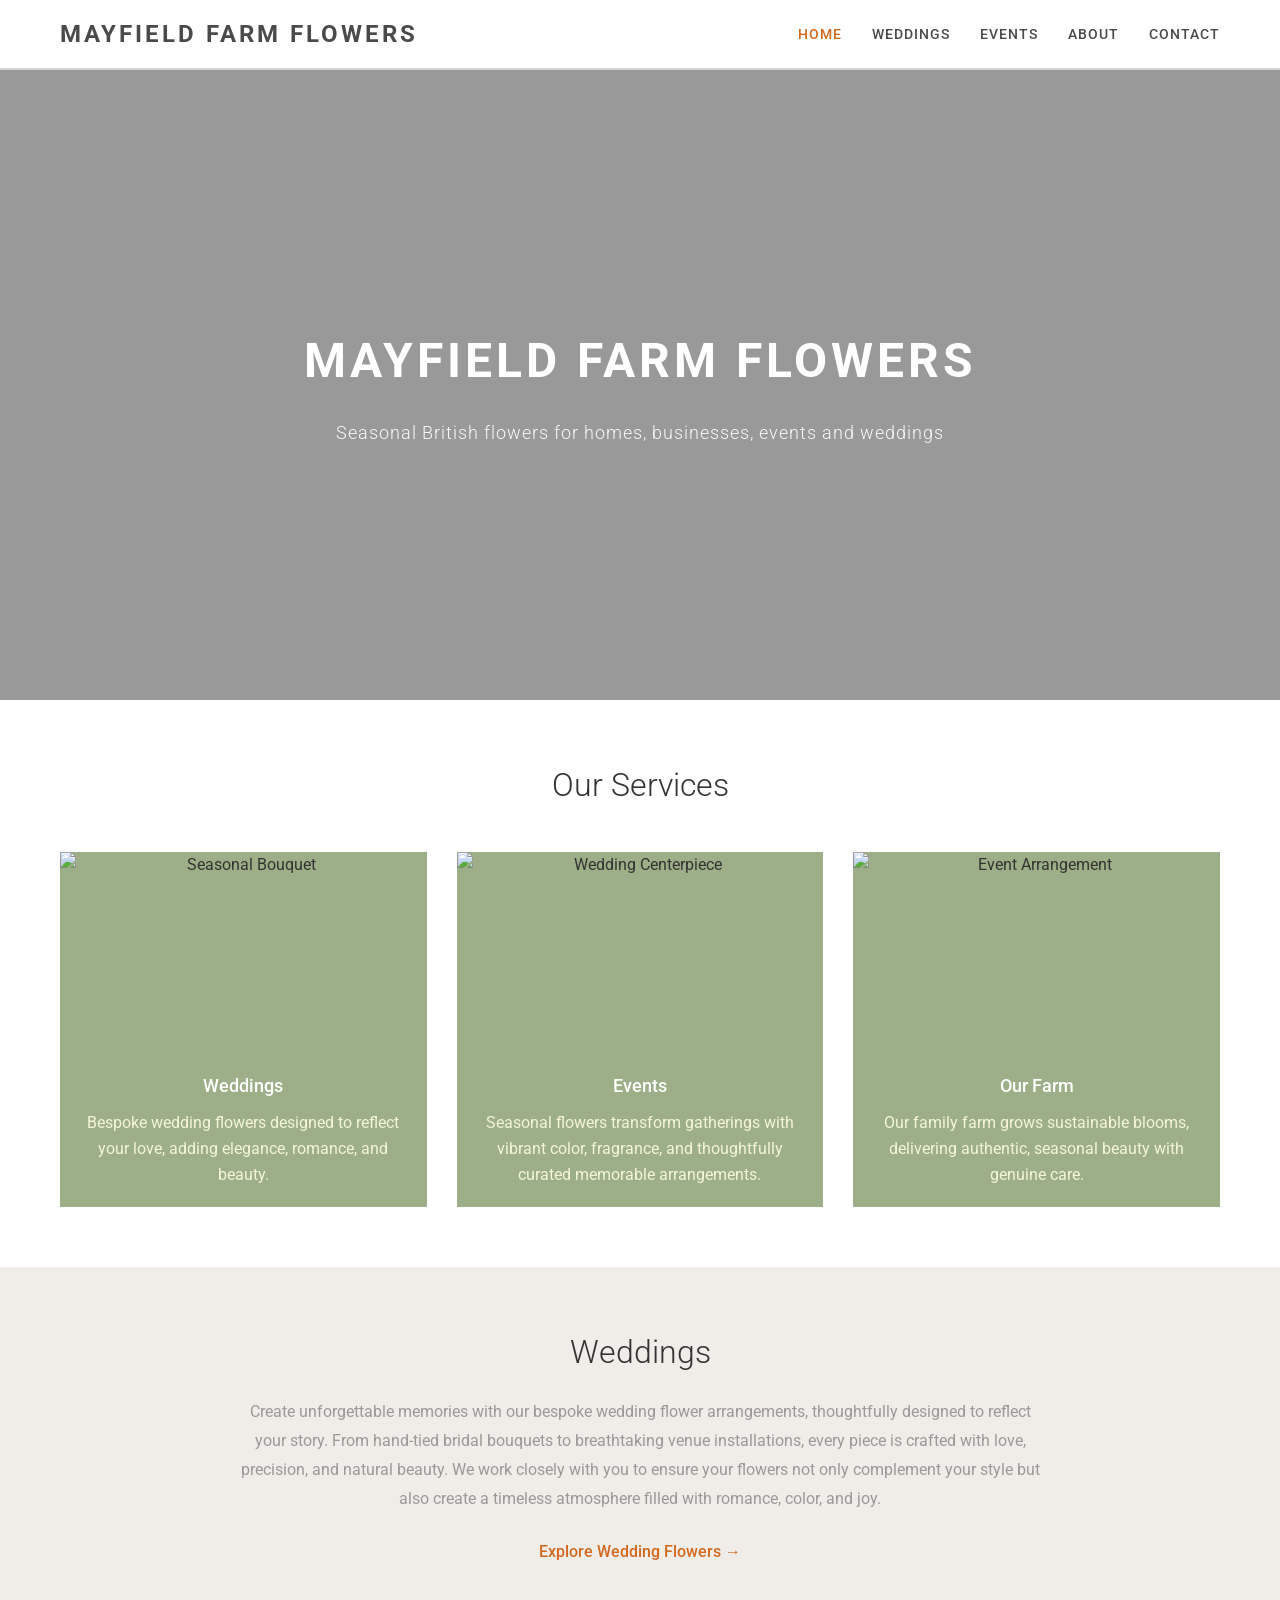
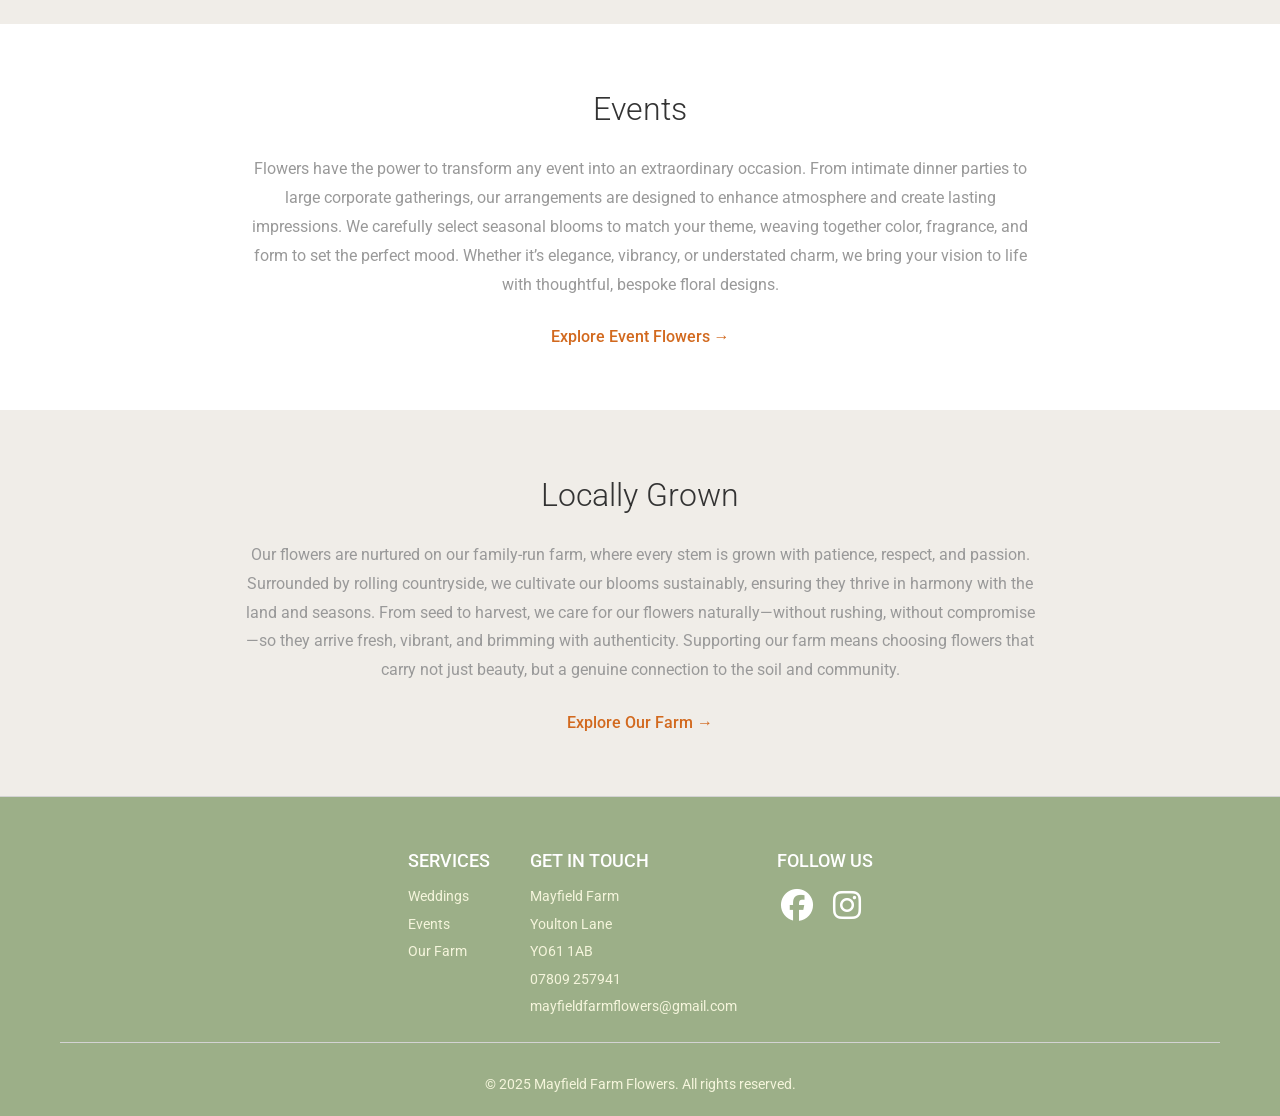
==== docs/index.html @ fd6fb915 "Created docs and moved index.html" ====
<!DOCTYPE html>
<html lang="en">

<head>
    <meta charset="UTF-8">
    <meta name="viewport" content="width=device-width, initial-scale=1.0">
    <title>Mayfield Farm Flowers</title>
    <link href="https://fonts.googleapis.com/css2?family=Roboto:wght@300;400;500;700&display=swap" rel="stylesheet">
    <link rel="stylesheet" href="https://cdnjs.cloudflare.com/ajax/libs/font-awesome/6.4.0/css/all.min.css">
    <link rel="stylesheet" href="/styles/variables.css">
    <link rel="stylesheet" href="/styles/header.css">
    <link rel="stylesheet" href="/styles/footer.css">
    <link rel="stylesheet" href="/styles/style.css">
    <link rel="canonical" href="https://mayfieldfarmflowers.co.uk">
    <script src="/scripts/index.js" defer></script>
</head>

<body>
    <header>
        <div class="container">
            <div class="logo-header">MAYFIELD FARM FLOWERS</div>
            <button class="menu-toggle" id="menuToggle">
                <span class="hamburger-line"></span>
                <span class="hamburger-line"></span>
                <span class="hamburger-line"></span>
            </button>
            <nav class="nav-menu" id="navMenu">
                <ul>
                    <li><a href="/pages/index.html" class="active">HOME</a></li>
                    <!-- <li><a href="#">SHOP</a></li> -->
                    <li><a href="/pages/weddings.html">WEDDINGS</a></li>
                    <li><a href="#">EVENTS</a></li>
                    <li><a href="/pages/about.html">ABOUT</a></li>
                    <!-- <li><a href="#">SUSTAINABILITY</a></li> -->
                    <!-- <li><a href="#">BLOG</a></li> -->
                    <li><a href="/pages/contact.html">CONTACT</a></li>
                </ul>
            </nav>
        </div>
    </header>

    <main>
        <section class="hero">
            <div class="hero-content">
                <h1 class="logo">MAYFIELD FARM FLOWERS</h1>
                <p class="tagline">Seasonal British flowers for homes, businesses, events and weddings</p>
            </div>
        </section>

        <section class="new-products">
            <div class="container">
                <h2>Our Services</h2>
                <div class="product-grid">
                    <div class="product-card">
                        <img src="/images/Home/Home_1.jpg" alt="Seasonal Bouquet">
                        <h3>Weddings</h3>
                        <p class="product-card-text">Bespoke wedding flowers designed to reflect your love, adding elegance, romance, and beauty.</p>
                        <!-- <a class="quick-view" href="weddings.html">Quick View</a> -->
                    </div>
                    <div class="product-card">
                        <img src="/images/Home/Home_2.jpg" alt="Wedding Centerpiece">
                        <h3>Events</h3>
                        <p class="product-card-text">Seasonal flowers transform gatherings with vibrant color, fragrance, and thoughtfully curated memorable arrangements.</p>
                        <!-- <a class="quick-view"href="events.html">Quick View</a> -->
                    </div>
                    <div class="product-card">
                        <img src="/images/Home/Home_3.jpg" alt="Event Arrangement">
                        <h3>Our Farm</h3>
                        <p class="product-card-text">Our family farm grows sustainable blooms, delivering authentic, seasonal beauty with genuine care.</p>
                        <!-- <a class="quick-view" href="about.html">Quick View</a> -->
                    </div>
                </div>
            </div>
            </div>
        </section>

        <section class="weddings-section">
            <div class="container">
                <div class="content-block">
                    <h2>Weddings</h2>
                    <p>Create unforgettable memories with our bespoke wedding flower arrangements, thoughtfully designed to reflect your story. From hand-tied bridal bouquets to breathtaking venue installations, every piece is crafted with love, precision, and natural beauty. We work closely with you to ensure your flowers not only complement your style but also create a timeless atmosphere filled with romance, color, and joy.</p>
                    <a href="weddings.html" class="cta-link">Explore Wedding Flowers →</a>
                </div>
            </div>
        </section>
        
        <section class="local-flowers">
            <div class="container">
                <div class="content-block">
                    <h2>Events</h2>
                    <p>Flowers have the power to transform any event into an extraordinary occasion. From intimate dinner parties to large corporate gatherings, our arrangements are designed to enhance atmosphere and create lasting impressions. We carefully select seasonal blooms to match your theme, weaving together color, fragrance, and form to set the perfect mood. Whether it’s elegance, vibrancy, or understated charm, we bring your vision to life with thoughtful, bespoke floral designs.</p>
                    <a href="events.html" class="cta-link">Explore Event Flowers →</a>
                </div>
            </div>
        </section>
        
        <section class="sustainability">
            <div class="container">
                <div class="content-block">
                    <h2>Locally Grown</h2>
                    <p>Our flowers are nurtured on our family-run farm, where every stem is grown with patience, respect, and passion. Surrounded by rolling countryside, we cultivate our blooms sustainably, ensuring they thrive in harmony with the land and seasons. From seed to harvest, we care for our flowers naturally—without rushing, without compromise—so they arrive fresh, vibrant, and brimming with authenticity. Supporting our farm means choosing flowers that carry not just beauty, but a genuine connection to the soil and community.</p>
                    <a href="About.html" class="cta-link">Explore Our Farm →</a>
                </div>
            </div>
        </section>

        <!-- <section class="blog-preview">
            <div class="container">
                <h2>Latest from our Blog</h2>
                <div class="blog-grid">
                    <article class="blog-card">
                        <img src="mockup/blog1.jpg" alt="Seasonal flower care">
                        <div class="blog-content">
                            <time>March 15, 2024</time>
                            <h3>Caring for Your Seasonal Bouquet</h3>
                            <p>Learn how to make your fresh flowers last longer with our expert tips...</p>
                        </div>
                    </article>
                    <article class="blog-card">
                        <img src="mockup/blog2.jpg" alt="Wedding trends">
                        <div class="blog-content">
                            <time>March 10, 2024</time>
                            <h3>2024 Wedding Flower Trends</h3>
                            <p>Discover the latest trends in wedding florals for the upcoming season...</p>
                        </div>
                    </article>
                </div>
            </div>
        </section> -->
    </main>

    <footer>
        <div class="container">
            <div class="footer-content">
                <div class="footer-section">
                    <h4>SERVICES</h4>
                    <p><a href="weddings.html">Weddings</a></p>
                    <p><a href="events.html">Events</a></p>
                    <p><a href="about.html">Our Farm</a></p>
                </div>
                <div class="footer-section">
                    <h4>GET IN TOUCH</h4>
                    <p>Mayfield Farm</p>
                    <p>Youlton Lane</p>
                    <p>YO61 1AB</p>
                    <p><a href="tel:07809257941">07809 257941</a></p>
                    <p><a href="mailto:mayfieldfarmflowers@gmail.com">mayfieldfarmflowers@gmail.com</a></p>
                </div>
                <div class="footer-section">
                    <h4>FOLLOW US</h4>
                    <div class="social-icons">
                        <a href="https://www.facebook.com/profile.php?id=100090443524402" target="_blank" aria-label="Facebook"><i class="fa-brands fa-facebook"></i></a>
                        <a href="https://www.instagram.com/mayfield_farm_flowers?igsh=cmhmNHR6N3Zvd2x4" target="_blank" aria-label="Instagram"><i class="fa-brands fa-instagram"></i></a>
                    </div>
                </div>
                <!-- <div class="footer-section">
                    <h4>Newsletter</h4>
                    <p>Stay updated with our latest flowers and offers</p>
                    <form class="newsletter-form">
                        <input type="email" placeholder="Your email address">
                        <button type="submit">Subscribe</button>
                    </form>
                </div> -->
            </div>
            <div class="footer-bottom">
                <p>&copy; 2025 Mayfield Farm Flowers. All rights reserved.</p>
                <!-- <div class="certifications">
                    <span class="cert-badge">🌱 Sustainably Grown</span>
                    <span class="cert-badge">🇬🇧 British Flowers</span>
                </div> -->
            </div>
        </div>
    </footer>
</body>
</html>
---- styles/variables.css ----
/* ==========================================================================
   MAYFIELD FARM FLOWERS - CSS VARIABLES
   Centralized design system variables for consistent styling across all pages
   ========================================================================== */

:root {
    /* ==========================================================================
       COLOR PALETTE - MAYFIELD FARM FLOWERS
       ========================================================================== */

    /* Primary Colors */
    --primary-color: #D2691E;              /* Warm Terracotta - logo and accents */
    --secondary-color: #E67E40;            /* Warm Orange/Coral - highlights */
    --tertiary-color: #9CAF88;             /* Sage Green - nature elements */

    /* Background Colors */
    --background-primary: #FFFFFF;         /* Pure White - main backgrounds */
    --background-secondary: #F0EDE8;       /* Light Beige - section backgrounds */
    --background-accent: #F5F5DC;          /* Soft Cream/Ivory - card backgrounds */
    --background-light: #F0EDE8;           /* Light Beige - alternating sections */

    /* Text Colors */
    --text-primary: #333333;               /* Dark Charcoal - main text */
    --text-secondary: #666666;             /* Medium Gray - secondary text */
    --text-light: #999999;                 /* Light Gray - subtle text */
    --text-color: #333333;                 /* Alias for backwards compatibility */

    /* Green Palette */
    --green-primary: #9CAF88;              /* Sage Green - main green */
    --green-secondary: #5F7A61;            /* Deep Green - darker accents */
    --green-tertiary: #7A8F6B;             /* Medium Green - mid-tone */

    /* Neutral Colors */
    --white: #FFFFFF;                      /* Pure White */
    --cream: #F5F5DC;                      /* Soft Cream */
    --warm-gray: #D3D3D3;                  /* Warm Gray - borders and dividers */
    --charcoal: #4A4A4A;                   /* Charcoal - navigation and emphasis */

    /* Button Colors */
    --button-bg: #5F7A61;                  /* Deep Green - primary buttons */
    --button-hover: #4A5F4D;               /* Darker Green - button hover */
    --button-secondary: #9CAF88;           /* Sage Green - secondary buttons */
    --button-secondary-hover: #7A8F6B;     /* Medium Green - secondary hover */

    /* Border Colors */
    --border-light: #D3D3D3;               /* Warm Gray - light borders */
    --border-medium: #9CAF88;              /* Sage Green - medium borders */

    /* Overlay Colors */
    --overlay-dark: rgba(0,0,0,0.4);       /* Dark overlay for hero sections */
    --overlay-darker: rgba(0,0,0,0.7);     /* Darker overlay for text readability */
    --overlay-light: rgba(255,255,255,0.9); /* Light overlay */

    /* ==========================================================================
       TYPOGRAPHY
       ========================================================================== */

    --font-family: 'Roboto', sans-serif;   /* Primary font family */

    /* Font Sizes */
    --logo-size: 48px;                     /* Large logo size */
    --logo-size-mobile: 36px;              /* Mobile logo size */
    --hero-title-size: 36px;               /* Hero section titles */
    --hero-title-mobile: 24px;             /* Mobile hero titles */
    --section-title-size: 32px;            /* Section headings */
    --card-title-size: 18px;               /* Card titles */
    --nav-font-size: 14px;                 /* Navigation links */
    --footer-font-size: 14px;              /* Footer text */
    --tagline-size: 18px;                  /* Hero taglines */

    /* ==========================================================================
       LAYOUT & SPACING
       ========================================================================== */

    /* Responsive Breakpoints */
    --mobile-breakpoint: 768px;            /* Mobile/tablet breakpoint */

    /* Container & Spacing */
    --container-padding: 20px;             /* Container horizontal padding */
    --section-padding: 60px;               /* Section vertical padding */
    --card-gap: 30px;                      /* Gap between cards */
    --nav-gap: 30px;                       /* Gap between nav items */

    /* Component Dimensions */
    --hero-height: 70vh;                   /* Hero section height */
    --card-image-height: 200px;            /* Standard card image height */
    --social-icon-size: 35px;              /* Social media icons */

    /* ==========================================================================
       DESIGN SYSTEM
       ========================================================================== */

    /* Flat Design - No shadows or rounded borders */
    --border-radius: 0px;                  /* Flat design - no rounded corners */

    /* ==========================================================================
       PAGE-SPECIFIC VARIABLES
       ========================================================================== */

    /* Wedding Page Variables */
    --wedding-overlay: rgba(0,0,0,0.5);    /* Wedding-specific overlay */
    --wedding-overlay-text: rgba(0,0,0,0.8); /* Wedding text overlay */
    --wedding-hero-height: 70vh;           /* Wedding hero height */
    --wedding-hero-mobile: 60vh;           /* Wedding hero mobile height */
    --gallery-gap: 20px;                   /* Wedding gallery gap */
    --gallery-gap-mobile: 15px;            /* Mobile gallery gap */
    --gallery-min-height: 250px;           /* Gallery item min height */
    --gallery-large-height: 400px;         /* Large gallery item height */
    --gallery-mobile-height: 200px;        /* Mobile gallery height */
    --carousel-height: 500px;              /* Carousel height */
    --carousel-mobile-height: 300px;       /* Mobile carousel height */
    --carousel-btn-size: 50px;             /* Carousel button size */
    --carousel-btn-mobile: 40px;           /* Mobile carousel button */
    --carousel-dot-size: 12px;             /* Carousel dot size */
    --step-number-size: 60px;              /* Process step number size */
    --service-icon-size: 48px;             /* Service icon size */
    --wedding-grid-gap: 40px;              /* Wedding grid gap */
    --wedding-grid-gap-mobile: 30px;       /* Mobile wedding grid gap */
    --wedding-service-padding: 30px 20px;  /* Service item padding */
    --wedding-step-padding: 30px 20px;     /* Step item padding */
    --carousel-content-padding: 40px 30px 30px; /* Carousel content padding */
    --carousel-content-mobile: 30px 20px 20px;  /* Mobile carousel content */
    --hero-tagline-size: 20px;             /* Wedding hero tagline */
    --hero-tagline-mobile: 18px;           /* Mobile wedding tagline */
    --hero-subtitle-size: 16px;            /* Wedding hero subtitle */
    --hero-subtitle-mobile: 14px;          /* Mobile wedding subtitle */
    --service-title-size: 20px;            /* Service title size */
    --step-title-size: 20px;               /* Step title size */
    --slide-title-size: 24px;              /* Carousel slide title */
    --slide-title-mobile: 20px;            /* Mobile slide title */
    --testimonial-size: 20px;              /* Testimonial text size */
    --step-number-font: 24px;              /* Step number font size */
}
---- styles/header.css ----
@import url('./variables.css');

/* Header Styles - Mobile First */
header {
    background: var(--background-primary);
    padding: 15px 0;
    border-bottom: 2px solid var(--border-light);
    position: sticky;
    top: 0;
    z-index: 1000;
}

header .container {
    display: flex;
    justify-content: space-between;
    align-items: center;
    position: relative;
}

.logo-header {
    font-size: 18px;
    font-weight: bold;
    color: var(--charcoal);
    letter-spacing: 2px;
}

/* Mobile Menu Toggle */
.menu-toggle {
    display: flex;
    flex-direction: column;
    justify-content: space-around;
    width: 30px;
    height: 30px;
    background: none;
    border: none;
    cursor: pointer;
    padding: 0;
    z-index: 1001;
}

.hamburger-line {
    width: 25px;
    height: 3px;
    background: var(--charcoal);
    transition: all 0.3s ease;
    transform-origin: center;
}

.menu-toggle.active .hamburger-line:nth-child(1) {
    transform: rotate(45deg) translate(6px, 6px);
}

.menu-toggle.active .hamburger-line:nth-child(2) {
    opacity: 0;
}

.menu-toggle.active .hamburger-line:nth-child(3) {
    transform: rotate(-45deg) translate(6px, -6px);
}

/* Mobile Navigation */
.nav-menu {
    position: fixed;
    top: 0;
    right: -100%;
    width: 80%;
    max-width: 300px;
    height: 100vh;
    background: var(--background-primary);
    transition: right 0.3s ease;
    z-index: 999;
    padding-top: 80px;
    box-shadow: -5px 0 15px rgba(0, 0, 0, 0.1);
}

.nav-menu.active {
    right: 0;
}

.nav-menu ul {
    list-style: none;
    padding: 0;
    margin: 0;
    display: flex;
    flex-direction: column;
}

.nav-menu li {
    border-bottom: 1px solid var(--border-light);
}

.nav-menu a {
    display: block;
    padding: 20px 30px;
    text-decoration: none;
    color: var(--charcoal);
    font-size: 16px;
    font-weight: 500;
    letter-spacing: 1px;
    text-transform: uppercase;
    transition: all 0.3s;
}

.nav-menu a:hover,
.nav-menu a.active {
    color: var(--primary-color);
    background: var(--background-light);
}

/* Desktop Styles */
@media (min-width: 769px) {
    .logo-header {
        font-size: 24px;
        letter-spacing: 3px;
    }

    .menu-toggle {
        display: none;
    }

    .nav-menu {
        position: static;
        width: auto;
        max-width: none;
        height: auto;
        background: none;
        box-shadow: none;
        padding-top: 0;
        right: 0;
    }

    .nav-menu ul {
        flex-direction: row;
        gap: var(--nav-gap);
    }

    .nav-menu li {
        border-bottom: none;
    }

    .nav-menu a {
        padding: 0;
        font-size: var(--nav-font-size);
        background: none !important;
    }
}
---- styles/footer.css ----
@import url('./variables.css');

/* Footer styles */
footer {
    background: var(--tertiary-color);
    padding: 50px 0 20px;
    border-top: 1px solid var(--border-light);
    color: var(--white);
}

.footer-content {
    display: flex;
    justify-content: center;
    margin-bottom: 20px;
    gap: 40px;
}

.footer-section h4 {
    font-size: 18px;
    color: var(--white);
    margin-bottom: 10px;
    font-weight: 500;
}

.footer-section p {
    color: var(--cream);
    font-size: var(--footer-font-size);
    line-height: 1.6;
    margin-bottom: 5px;
}

.footer-section p a:hover {
    color: var(--white);
}

.footer-section p a {
    color: var(--cream);
    text-decoration: none;
}

.social-icons {
    display: flex;
    justify-content: start;
    gap: 10px;
    cursor: pointer;
}

.social-icons a {
    width: 40px;
    height: 40px;
    background: var(--green-primary);
    color: var(--white);
    border: 2px solid var(--green-primary);
    display: flex;
    align-items: center;
    justify-content: center;
    text-decoration: none;
    font-size: 32px;
    transition: all 0.3s;
}

.social-icons a:hover {
    scale: 1.1;
}

.newsletter-form {
    display: flex;
    gap: 10px;
    margin-top: 15px;
}

.newsletter-form input {
    flex: 1;
    padding: 10px;
    border: 2px solid var(--border-light);
    font-size: 14px;
    font-family: var(--font-family);
}

.newsletter-form button {
    background: var(--button-bg);
    color: var(--white);
    border: 2px solid var(--button-bg);
    padding: 10px 20px;
    cursor: pointer;
    transition: all 0.3s;
    font-size: 14px;
    font-family: var(--font-family);
}

.newsletter-form button:hover {
    background: var(--background-primary);
    color: var(--button-bg);
    border-color: var(--button-bg);
}

.footer-bottom {
    display: flex;
    justify-content: center;
    align-items: center;
    flex-wrap: wrap;
    gap: 20px;
    padding-top: 30px;
    border-top: 1px solid var(--border-light);
}

.footer-bottom p {
    color: var(--cream);
    font-size: var(--footer-font-size);
}

.certifications {
    display: flex;
    gap: 15px;
    flex-wrap: wrap;
}

.cert-badge {
    background: var(--primary-color);
    color: var(--white);
    padding: 5px 12px;
    border: 2px solid var(--primary-color);
    font-size: 12px;
    font-weight: 500;
}

@media (max-width: 768px) {
    .footer-content {
        display: grid;
        grid-template-columns: 1fr 1fr;
        grid-template-areas:
        "c b"
        "a a";
        gap: 20px;
        margin-bottom: 20px;
    }
    
    .footer-section:nth-child(1) {
        grid-area: a;
    }
    
    .footer-section:nth-child(2) {
        grid-area: c;
    }
    
    .footer-section:nth-child(3) {
        grid-area: b;
    }
    
}
---- styles/style.css ----
/* Import centralized variables */
@import url('./variables.css');

* {
    margin: 0;
    padding: 0;
    box-sizing: border-box;
}

body {
    font-family: var(--font-family);
    line-height: 1.6;
    color: var(--text-color);
}

.container {
    max-width: 1200px;
    margin: 0 auto;
    padding: 0 var(--container-padding);
}


.hero {
    height: var(--hero-height);
    background: linear-gradient(var(--overlay-dark), var(--overlay-dark)),
                url('/images/Hero.jpg') center/cover;
    display: flex;
    align-items: center;
    justify-content: center;
    text-align: center;
    color: var(--white);
}

.hero-content {
    max-width: 800px;
    padding: 40px;
}

.logo {
    font-size: var(--logo-size);
    font-weight: bold;
    color: var(--white);
    letter-spacing: 4px;
    margin-bottom: 20px;
}

.tagline {
    font-size: var(--tagline-size);
    font-weight: 300;
    letter-spacing: 1px;
    line-height: 1.6;
    opacity: 0.95;
}

/* Product sections */
.new-products {
    padding: var(--section-padding) 0;
    background: var(--background-primary);
}

.new-products h2 {
    font-size: var(--section-title-size);
    text-align: center;
    margin-bottom: 40px;
    color: var(--text-color);
    font-weight: 300;
}


.product-grid {
    display: grid;
    grid-template-columns: repeat(auto-fit, minmax(280px, 1fr));
    gap: var(--card-gap);
}

.product-card {
    background: var(--green-primary);
    text-align: center;
    display: flex;
    flex-direction: column;
    height: 100%;
}

.product-card:hover {
    border-color: var(--border-medium);
}

.product-card img {
    width: 100%;
    height: var(--card-image-height);
    object-fit: cover;
}

.product-card h3 {
    padding: 20px 20px 10px;
    font-size: var(--card-title-size);
    font-weight: 500;
    color: var(--white);
    flex-grow: 1;
}

.product-card .product-card-text {
    font-size: 16px;
    color: var(--cream);
    margin: 0 20px 20px 20px;
    text-align: center;
}

.quick-view {
    background: var(--button-bg);
    color: var(--white);
    border: none;
    padding: 10px 20px;
    margin-bottom: 20px;
    cursor: pointer;
    transition: all 0.3s;
    font-size: 14px;
    font-family: var(--font-family);
    text-decoration: none;
    display: inline-block;
    /* width: 100%; */
    text-align: center;
}

.quick-view:hover {
    background: var(--green-tertiary);
    /* color: var(--button-bg); */
}

/* Content sections */
.weddings-section,
.local-flowers,
.sustainability {
    padding: var(--section-padding) 0;
}

.weddings-section {
    background: var(--background-light);
}

.local-flowers {
    background: var(--background-primary);
}

.sustainability {
    background: var(--background-light);
}

.content-block {
    max-width: 800px;
    margin: 0 auto;
    text-align: center;
}

.content-block h2 {
    font-size: var(--section-title-size);
    margin-bottom: 20px;
    color: var(--text-color);
    font-weight: 300;
}

.content-block p {
    font-size: 16px;
    line-height: 1.8;
    color: var(--text-light);
    margin-bottom: 25px;
}

.cta-link {
    display: inline-block;
    color: var(--primary-color);
    text-decoration: none;
    font-weight: 500;
    font-size: 16px;
    transition: color 0.3s;
}

.cta-link:hover {
    color: var(--text-color);
}

/* Blog section */
.blog-preview {
    padding: var(--section-padding) 0;
    background: var(--background-primary);
}

.blog-preview h2 {
    font-size: var(--section-title-size);
    text-align: center;
    margin-bottom: 40px;
    color: var(--text-color);
    font-weight: 300;
}

.blog-grid {
    display: grid;
    grid-template-columns: repeat(auto-fit, minmax(300px, 1fr));
    gap: var(--card-gap);
}

.blog-card {
    background: var(--background-accent);
    border: 2px solid var(--border-light);
    transition: border-color 0.3s;
}

.blog-card:hover {
    border-color: var(--border-medium);
}

.blog-card img {
    width: 100%;
    height: 200px;
    object-fit: cover;
}

.blog-content {
    padding: 20px;
}

.blog-content time {
    font-size: 12px;
    color: var(--text-light);
    text-transform: uppercase;
    letter-spacing: 1px;
}

.blog-content h3 {
    font-size: 18px;
    margin: 10px 0;
    color: var(--text-color);
    font-weight: 500;
}

.blog-content p {
    font-size: 14px;
    color: var(--text-light);
    line-height: 1.6;
}



@media (max-width: 768px) {

    .logo {
        font-size: var(--logo-size-mobile);
    }

    .tagline {
        font-size: 16px;
    }

    .hero-content {
        padding: 30px 20px;
    }

    .blog-grid {
        grid-template-columns: 1fr;
        gap: 25px;
    }

    .product-grid {
        grid-template-columns: 1fr;
        gap: 20px;
    }

    .newsletter-form {
        flex-direction: column;
        gap: 10px;
    }

    .certifications {
        justify-content: center;
    }

    .content-block {
        padding: 0 20px;
    }

    .section-padding {
        --section-padding: 40px;
    }
}
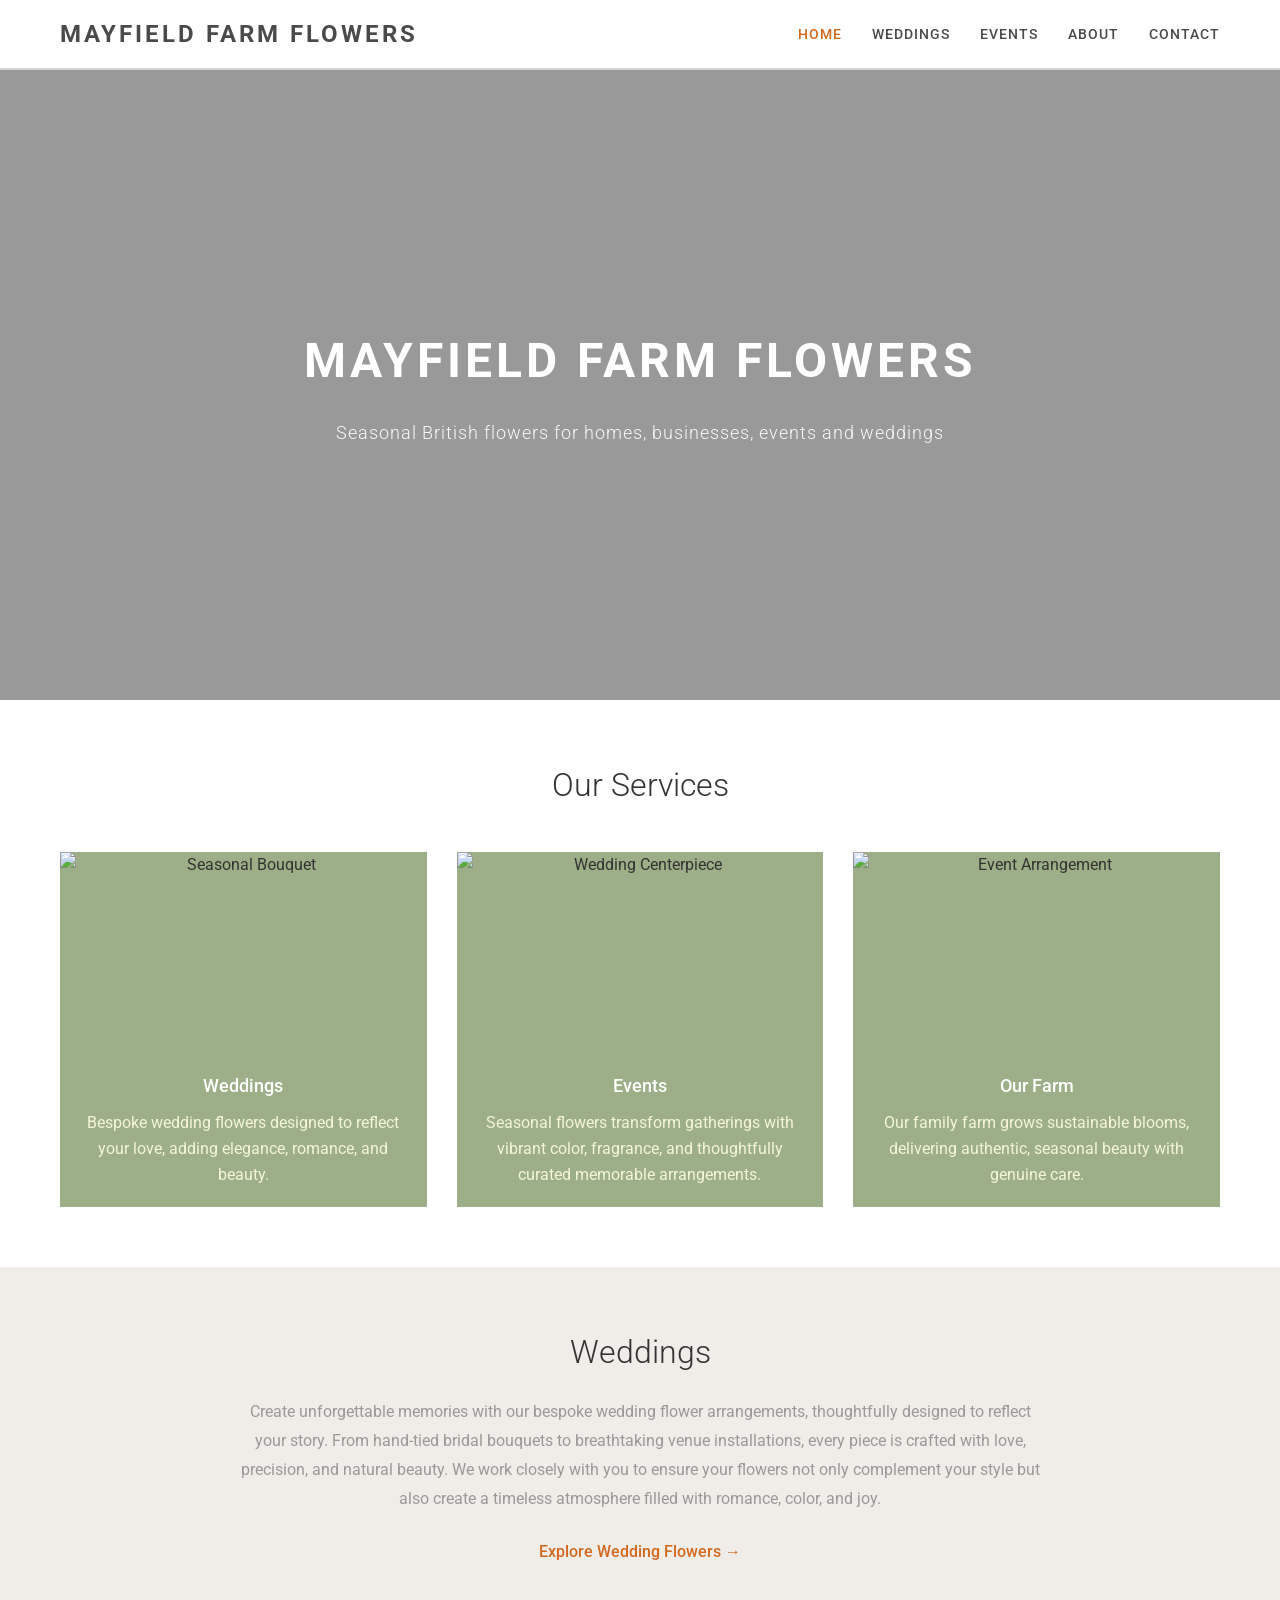
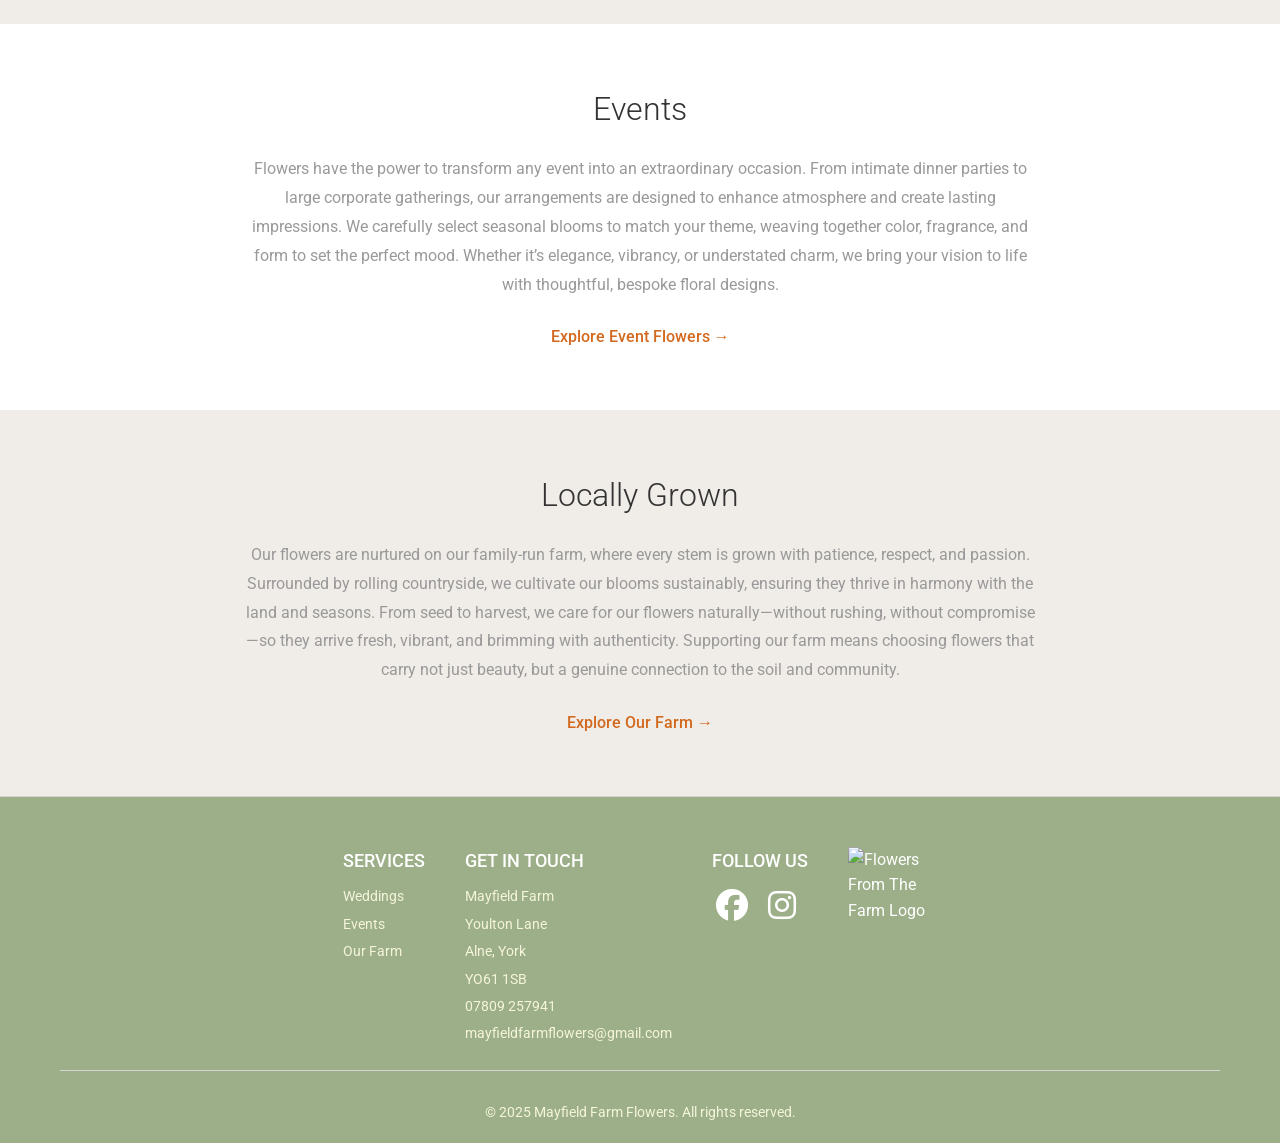
==== commit e1f15629: "Added footer element and events page" ====
--- a/docs/index.html
+++ b/docs/index.html
@@ -7,12 +7,13 @@
     <title>Mayfield Farm Flowers</title>
     <link href="https://fonts.googleapis.com/css2?family=Roboto:wght@300;400;500;700&display=swap" rel="stylesheet">
     <link rel="stylesheet" href="https://cdnjs.cloudflare.com/ajax/libs/font-awesome/6.4.0/css/all.min.css">
-    <link rel="stylesheet" href="/styles/variables.css">
-    <link rel="stylesheet" href="/styles/header.css">
-    <link rel="stylesheet" href="/styles/footer.css">
-    <link rel="stylesheet" href="/styles/style.css">
+    <link rel="stylesheet" href="styles/variables.css">
+    <link rel="stylesheet" href="styles/header.css">
+    <link rel="stylesheet" href="styles/footer.css">
+    <link rel="stylesheet" href="styles/style.css">
     <link rel="canonical" href="https://mayfieldfarmflowers.co.uk">
-    <script src="/scripts/index.js" defer></script>
+    <script src="scripts/index.js" defer></script>
+    <script src="scripts/footer.js" defer></script>
 </head>
 
 <body>
@@ -26,14 +27,14 @@
             </button>
             <nav class="nav-menu" id="navMenu">
                 <ul>
-                    <li><a href="/pages/index.html" class="active">HOME</a></li>
+                    <li><a href="index.html" class="active">HOME</a></li>
                     <!-- <li><a href="#">SHOP</a></li> -->
-                    <li><a href="/pages/weddings.html">WEDDINGS</a></li>
-                    <li><a href="#">EVENTS</a></li>
-                    <li><a href="/pages/about.html">ABOUT</a></li>
+                    <li><a href="weddings.html">WEDDINGS</a></li>
+                    <li><a href="events.html">EVENTS</a></li>
+                    <li><a href="about.html">ABOUT</a></li>
                     <!-- <li><a href="#">SUSTAINABILITY</a></li> -->
                     <!-- <li><a href="#">BLOG</a></li> -->
-                    <li><a href="/pages/contact.html">CONTACT</a></li>
+                    <li><a href="contact.html">CONTACT</a></li>
                 </ul>
             </nav>
         </div>
@@ -52,19 +53,22 @@
                 <h2>Our Services</h2>
                 <div class="product-grid">
                     <div class="product-card">
-                        <img src="/images/Home/Home_1.jpg" alt="Seasonal Bouquet">
+                        <!-- <img src="/images/Home/Home_1.jpg" alt="Seasonal Bouquet"> -->
+                        <img src="https://res.cloudinary.com/deraqcw3j/image/upload/v1758472492/Home_1_e1qidp.jpg" alt="Seasonal Bouquet">
                         <h3>Weddings</h3>
                         <p class="product-card-text">Bespoke wedding flowers designed to reflect your love, adding elegance, romance, and beauty.</p>
                         <!-- <a class="quick-view" href="weddings.html">Quick View</a> -->
                     </div>
                     <div class="product-card">
-                        <img src="/images/Home/Home_2.jpg" alt="Wedding Centerpiece">
+                        <!-- <img src="/images/Home/Home_2.jpg" alt="Wedding Centerpiece"> -->
+                        <img src="https://res.cloudinary.com/deraqcw3j/image/upload/v1758472491/Home_2_z3oavx.jpg" alt="Wedding Centerpiece">
                         <h3>Events</h3>
                         <p class="product-card-text">Seasonal flowers transform gatherings with vibrant color, fragrance, and thoughtfully curated memorable arrangements.</p>
                         <!-- <a class="quick-view"href="events.html">Quick View</a> -->
                     </div>
                     <div class="product-card">
-                        <img src="/images/Home/Home_3.jpg" alt="Event Arrangement">
+                        <!-- <img src="/images/Home/Home_3.jpg" alt="Event Arrangement"> -->
+                        <img src="https://res.cloudinary.com/deraqcw3j/image/upload/v1758472493/Home_3_qkn6es.jpg" alt="Event Arrangement">
                         <h3>Our Farm</h3>
                         <p class="product-card-text">Our family farm grows sustainable blooms, delivering authentic, seasonal beauty with genuine care.</p>
                         <!-- <a class="quick-view" href="about.html">Quick View</a> -->
@@ -99,7 +103,7 @@
                 <div class="content-block">
                     <h2>Locally Grown</h2>
                     <p>Our flowers are nurtured on our family-run farm, where every stem is grown with patience, respect, and passion. Surrounded by rolling countryside, we cultivate our blooms sustainably, ensuring they thrive in harmony with the land and seasons. From seed to harvest, we care for our flowers naturally—without rushing, without compromise—so they arrive fresh, vibrant, and brimming with authenticity. Supporting our farm means choosing flowers that carry not just beauty, but a genuine connection to the soil and community.</p>
-                    <a href="About.html" class="cta-link">Explore Our Farm →</a>
+                    <a href="about.html" class="cta-link">Explore Our Farm →</a>
                 </div>
             </div>
         </section>
@@ -142,7 +146,8 @@
                     <h4>GET IN TOUCH</h4>
                     <p>Mayfield Farm</p>
                     <p>Youlton Lane</p>
-                    <p>YO61 1AB</p>
+                    <p>Alne, York</p>
+                    <p>YO61 1SB</p>
                     <p><a href="tel:07809257941">07809 257941</a></p>
                     <p><a href="mailto:mayfieldfarmflowers@gmail.com">mayfieldfarmflowers@gmail.com</a></p>
                 </div>
@@ -151,6 +156,12 @@
                     <div class="social-icons">
                         <a href="https://www.facebook.com/profile.php?id=100090443524402" target="_blank" aria-label="Facebook"><i class="fa-brands fa-facebook"></i></a>
                         <a href="https://www.instagram.com/mayfield_farm_flowers?igsh=cmhmNHR6N3Zvd2x4" target="_blank" aria-label="Instagram"><i class="fa-brands fa-instagram"></i></a>
+                    </div>
+                </div>
+                <div class="footer-section">
+                    <div class="social-icons footer-section-logo">
+                        <img id="footer-logo" src="https://res.cloudinary.com/deraqcw3j/image/upload/v1758494258/Footer_logo_avduhl.jpg"
+                            alt="Flowers From The Farm Logo" />
                     </div>
                 </div>
                 <!-- <div class="footer-section">
--- a/docs/styles/variables.css
+++ b/docs/styles/variables.css
@@ -0,0 +1,133 @@
+/* ==========================================================================
+   MAYFIELD FARM FLOWERS - CSS VARIABLES
+   Centralized design system variables for consistent styling across all pages
+   ========================================================================== */
+
+:root {
+    /* ==========================================================================
+       COLOR PALETTE - MAYFIELD FARM FLOWERS
+       ========================================================================== */
+
+    /* Primary Colors */
+    --primary-color: #D2691E;              /* Warm Terracotta - logo and accents */
+    --secondary-color: #E67E40;            /* Warm Orange/Coral - highlights */
+    --tertiary-color: #9CAF88;             /* Sage Green - nature elements */
+
+    /* Background Colors */
+    --background-primary: #FFFFFF;         /* Pure White - main backgrounds */
+    --background-secondary: #F0EDE8;       /* Light Beige - section backgrounds */
+    --background-accent: #F5F5DC;          /* Soft Cream/Ivory - card backgrounds */
+    --background-light: #F0EDE8;           /* Light Beige - alternating sections */
+
+    /* Text Colors */
+    --text-primary: #333333;               /* Dark Charcoal - main text */
+    --text-secondary: #666666;             /* Medium Gray - secondary text */
+    --text-light: #999999;                 /* Light Gray - subtle text */
+    --text-color: #333333;                 /* Alias for backwards compatibility */
+
+    /* Green Palette */
+    --green-primary: #9CAF88;              /* Sage Green - main green */
+    --green-secondary: #5F7A61;            /* Deep Green - darker accents */
+    --green-tertiary: #7A8F6B;             /* Medium Green - mid-tone */
+
+    /* Neutral Colors */
+    --white: #FFFFFF;                      /* Pure White */
+    --cream: #F5F5DC;                      /* Soft Cream */
+    --warm-gray: #D3D3D3;                  /* Warm Gray - borders and dividers */
+    --charcoal: #4A4A4A;                   /* Charcoal - navigation and emphasis */
+
+    /* Button Colors */
+    --button-bg: #5F7A61;                  /* Deep Green - primary buttons */
+    --button-hover: #4A5F4D;               /* Darker Green - button hover */
+    --button-secondary: #9CAF88;           /* Sage Green - secondary buttons */
+    --button-secondary-hover: #7A8F6B;     /* Medium Green - secondary hover */
+
+    /* Border Colors */
+    --border-light: #D3D3D3;               /* Warm Gray - light borders */
+    --border-medium: #9CAF88;              /* Sage Green - medium borders */
+
+    /* Overlay Colors */
+    --overlay-dark: rgba(0,0,0,0.4);       /* Dark overlay for hero sections */
+    --overlay-darker: rgba(0,0,0,0.7);     /* Darker overlay for text readability */
+    --overlay-light: rgba(255,255,255,0.9); /* Light overlay */
+
+    /* ==========================================================================
+       TYPOGRAPHY
+       ========================================================================== */
+
+    --font-family: 'Roboto', sans-serif;   /* Primary font family */
+
+    /* Font Sizes */
+    --logo-size: 48px;                     /* Large logo size */
+    --logo-size-mobile: 36px;              /* Mobile logo size */
+    --hero-title-size: 36px;               /* Hero section titles */
+    --hero-title-mobile: 24px;             /* Mobile hero titles */
+    --section-title-size: 32px;            /* Section headings */
+    --card-title-size: 18px;               /* Card titles */
+    --nav-font-size: 14px;                 /* Navigation links */
+    --footer-font-size: 14px;              /* Footer text */
+    --tagline-size: 18px;                  /* Hero taglines */
+
+    /* ==========================================================================
+       LAYOUT & SPACING
+       ========================================================================== */
+
+    /* Responsive Breakpoints */
+    --mobile-breakpoint: 768px;            /* Mobile/tablet breakpoint */
+
+    /* Container & Spacing */
+    --container-padding: 20px;             /* Container horizontal padding */
+    --section-padding: 60px;               /* Section vertical padding */
+    --card-gap: 30px;                      /* Gap between cards */
+    --nav-gap: 30px;                       /* Gap between nav items */
+
+    /* Component Dimensions */
+    --hero-height: 70vh;                   /* Hero section height */
+    --card-image-height: 200px;            /* Standard card image height */
+    --social-icon-size: 35px;              /* Social media icons */
+
+    /* ==========================================================================
+       DESIGN SYSTEM
+       ========================================================================== */
+
+    /* Flat Design - No shadows or rounded borders */
+    --border-radius: 0px;                  /* Flat design - no rounded corners */
+
+    /* ==========================================================================
+       PAGE-SPECIFIC VARIABLES
+       ========================================================================== */
+
+    /* Wedding Page Variables */
+    --wedding-overlay: rgba(0,0,0,0.5);    /* Wedding-specific overlay */
+    --wedding-overlay-text: rgba(0,0,0,0.8); /* Wedding text overlay */
+    --wedding-hero-height: 70vh;           /* Wedding hero height */
+    --wedding-hero-mobile: 60vh;           /* Wedding hero mobile height */
+    --gallery-gap: 20px;                   /* Wedding gallery gap */
+    --gallery-gap-mobile: 15px;            /* Mobile gallery gap */
+    --gallery-min-height: 250px;           /* Gallery item min height */
+    --gallery-large-height: 400px;         /* Large gallery item height */
+    --gallery-mobile-height: 200px;        /* Mobile gallery height */
+    --carousel-height: 500px;              /* Carousel height */
+    --carousel-mobile-height: 300px;       /* Mobile carousel height */
+    --carousel-btn-size: 50px;             /* Carousel button size */
+    --carousel-btn-mobile: 40px;           /* Mobile carousel button */
+    --carousel-dot-size: 12px;             /* Carousel dot size */
+    --step-number-size: 60px;              /* Process step number size */
+    --service-icon-size: 48px;             /* Service icon size */
+    --wedding-grid-gap: 40px;              /* Wedding grid gap */
+    --wedding-grid-gap-mobile: 30px;       /* Mobile wedding grid gap */
+    --wedding-service-padding: 30px 20px;  /* Service item padding */
+    --wedding-step-padding: 30px 20px;     /* Step item padding */
+    --carousel-content-padding: 40px 30px 30px; /* Carousel content padding */
+    --carousel-content-mobile: 30px 20px 20px;  /* Mobile carousel content */
+    --hero-tagline-size: 20px;             /* Wedding hero tagline */
+    --hero-tagline-mobile: 18px;           /* Mobile wedding tagline */
+    --hero-subtitle-size: 16px;            /* Wedding hero subtitle */
+    --hero-subtitle-mobile: 14px;          /* Mobile wedding subtitle */
+    --service-title-size: 20px;            /* Service title size */
+    --step-title-size: 20px;               /* Step title size */
+    --slide-title-size: 24px;              /* Carousel slide title */
+    --slide-title-mobile: 20px;            /* Mobile slide title */
+    --testimonial-size: 20px;              /* Testimonial text size */
+    --step-number-font: 24px;              /* Step number font size */
+}
--- a/docs/styles/header.css
+++ b/docs/styles/header.css
@@ -0,0 +1,146 @@
+@import url('./variables.css');
+
+/* Header Styles - Mobile First */
+header {
+    background: var(--background-primary);
+    padding: 15px 0;
+    border-bottom: 2px solid var(--border-light);
+    position: sticky;
+    top: 0;
+    z-index: 1000;
+}
+
+header .container {
+    display: flex;
+    justify-content: space-between;
+    align-items: center;
+    position: relative;
+}
+
+.logo-header {
+    font-size: 18px;
+    font-weight: bold;
+    color: var(--charcoal);
+    letter-spacing: 2px;
+}
+
+/* Mobile Menu Toggle */
+.menu-toggle {
+    display: flex;
+    flex-direction: column;
+    justify-content: space-around;
+    width: 30px;
+    height: 30px;
+    background: none;
+    border: none;
+    cursor: pointer;
+    padding: 0;
+    z-index: 1001;
+}
+
+.hamburger-line {
+    width: 25px;
+    height: 3px;
+    background: var(--charcoal);
+    transition: all 0.3s ease;
+    transform-origin: center;
+}
+
+.menu-toggle.active .hamburger-line:nth-child(1) {
+    transform: rotate(45deg) translate(6px, 6px);
+}
+
+.menu-toggle.active .hamburger-line:nth-child(2) {
+    opacity: 0;
+}
+
+.menu-toggle.active .hamburger-line:nth-child(3) {
+    transform: rotate(-45deg) translate(6px, -6px);
+}
+
+/* Mobile Navigation */
+.nav-menu {
+    position: fixed;
+    top: 0;
+    right: -100%;
+    width: 80%;
+    max-width: 300px;
+    height: 100vh;
+    background: var(--background-primary);
+    transition: right 0.3s ease;
+    z-index: 999;
+    padding-top: 80px;
+    box-shadow: -5px 0 15px rgba(0, 0, 0, 0.1);
+}
+
+.nav-menu.active {
+    right: 0;
+}
+
+.nav-menu ul {
+    list-style: none;
+    padding: 0;
+    margin: 0;
+    display: flex;
+    flex-direction: column;
+}
+
+.nav-menu li {
+    border-bottom: 1px solid var(--border-light);
+}
+
+.nav-menu a {
+    display: block;
+    padding: 20px 30px;
+    text-decoration: none;
+    color: var(--charcoal);
+    font-size: 16px;
+    font-weight: 500;
+    letter-spacing: 1px;
+    text-transform: uppercase;
+    transition: all 0.3s;
+}
+
+.nav-menu a:hover,
+.nav-menu a.active {
+    color: var(--primary-color);
+    background: var(--background-light);
+}
+
+/* Desktop Styles */
+@media (min-width: 769px) {
+    .logo-header {
+        font-size: 24px;
+        letter-spacing: 3px;
+    }
+
+    .menu-toggle {
+        display: none;
+    }
+
+    .nav-menu {
+        position: static;
+        width: auto;
+        max-width: none;
+        height: auto;
+        background: none;
+        box-shadow: none;
+        padding-top: 0;
+        right: 0;
+    }
+
+    .nav-menu ul {
+        flex-direction: row;
+        gap: var(--nav-gap);
+    }
+
+    .nav-menu li {
+        border-bottom: none;
+    }
+
+    .nav-menu a {
+        padding: 0;
+        font-size: var(--nav-font-size);
+        background: none !important;
+    }
+}
--- a/docs/styles/footer.css
+++ b/docs/styles/footer.css
@@ -0,0 +1,162 @@
+@import url('./variables.css');
+
+/* Footer styles */
+footer {
+    background: var(--tertiary-color);
+    padding: 50px 0 20px;
+    border-top: 1px solid var(--border-light);
+    color: var(--white);
+}
+
+.footer-content {
+    display: flex;
+    justify-content: center;
+    margin-bottom: 20px;
+    gap: 40px;
+}
+
+.footer-section h4 {
+    font-size: 18px;
+    color: var(--white);
+    margin-bottom: 10px;
+    font-weight: 500;
+}
+
+.footer-section p {
+    color: var(--cream);
+    font-size: var(--footer-font-size);
+    line-height: 1.6;
+    margin-bottom: 5px;
+}
+
+.footer-section p a:hover {
+    color: var(--white);
+}
+
+.footer-section p a {
+    color: var(--cream);
+    text-decoration: none;
+}
+
+.footer-section img {
+    width: 90px;
+    height: auto;
+}
+
+.social-icons {
+    display: flex;
+    justify-content: start;
+    gap: 10px;
+    cursor: pointer;
+}
+
+.social-icons a {
+    width: 40px;
+    height: 40px;
+    background: var(--green-primary);
+    color: var(--white);
+    border: 2px solid var(--green-primary);
+    display: flex;
+    align-items: center;
+    justify-content: center;
+    text-decoration: none;
+    font-size: 32px;
+    transition: all 0.3s;
+}
+
+.social-icons a:hover {
+    scale: 1.1;
+}
+
+.newsletter-form {
+    display: flex;
+    gap: 10px;
+    margin-top: 15px;
+}
+
+.newsletter-form input {
+    flex: 1;
+    padding: 10px;
+    border: 2px solid var(--border-light);
+    font-size: 14px;
+    font-family: var(--font-family);
+}
+
+.newsletter-form button {
+    background: var(--button-bg);
+    color: var(--white);
+    border: 2px solid var(--button-bg);
+    padding: 10px 20px;
+    cursor: pointer;
+    transition: all 0.3s;
+    font-size: 14px;
+    font-family: var(--font-family);
+}
+
+.newsletter-form button:hover {
+    background: var(--background-primary);
+    color: var(--button-bg);
+    border-color: var(--button-bg);
+}
+
+.footer-bottom {
+    display: flex;
+    justify-content: center;
+    align-items: center;
+    flex-wrap: wrap;
+    gap: 20px;
+    padding-top: 30px;
+    border-top: 1px solid var(--border-light);
+}
+
+.footer-bottom p {
+    color: var(--cream);
+    font-size: var(--footer-font-size);
+}
+
+.certifications {
+    display: flex;
+    gap: 15px;
+    flex-wrap: wrap;
+}
+
+.cert-badge {
+    background: var(--primary-color);
+    color: var(--white);
+    padding: 5px 12px;
+    border: 2px solid var(--primary-color);
+    font-size: 12px;
+    font-weight: 500;
+}
+
+@media (max-width: 768px) {
+    .footer-content {
+        display: grid;
+        grid-template-columns: 1fr 1fr;
+        grid-template-areas:
+        "c b"
+        "a d";
+        gap: 20px;
+        margin-bottom: 20px;
+    }
+    
+    .footer-section:nth-child(1) {
+        grid-area: a;
+    }
+    
+    .footer-section:nth-child(2) {
+        grid-area: c;
+    }
+    
+    .footer-section:nth-child(3) {
+        grid-area: b;
+    }
+    .footer-section:nth-child(4) {
+        grid-area: d;
+    }
+    .footer-section:nth-child(4) img {
+        width: 100%;
+        height: auto;
+    }
+    
+}
--- a/docs/styles/style.css
+++ b/docs/styles/style.css
@@ -0,0 +1,286 @@
+/* Import centralized variables */
+@import url('./variables.css');
+
+* {
+    margin: 0;
+    padding: 0;
+    box-sizing: border-box;
+}
+
+body {
+    font-family: var(--font-family);
+    line-height: 1.6;
+    color: var(--text-color);
+}
+
+.container {
+    max-width: 1200px;
+    margin: 0 auto;
+    padding: 0 var(--container-padding);
+}
+
+
+.hero {
+    height: var(--hero-height);
+    /* background: linear-gradient(var(--overlay-dark), var(--overlay-dark)),
+                url('/images/Hero.jpg') center/cover; */
+    background: linear-gradient(var(--overlay-dark), var(--overlay-dark)),
+                url('https://res.cloudinary.com/deraqcw3j/image/upload/v1758472477/Hero_gbuxdh.jpg') center/cover;
+    display: flex;
+    align-items: center;
+    justify-content: center;
+    text-align: center;
+    color: var(--white);
+}
+
+.hero-content {
+    max-width: 800px;
+    padding: 40px;
+}
+
+.logo {
+    font-size: var(--logo-size);
+    font-weight: bold;
+    color: var(--white);
+    letter-spacing: 4px;
+    margin-bottom: 20px;
+}
+
+.tagline {
+    font-size: var(--tagline-size);
+    font-weight: 300;
+    letter-spacing: 1px;
+    line-height: 1.6;
+    opacity: 0.95;
+}
+
+/* Product sections */
+.new-products {
+    padding: var(--section-padding) 0;
+    background: var(--background-primary);
+}
+
+.new-products h2 {
+    font-size: var(--section-title-size);
+    text-align: center;
+    margin-bottom: 40px;
+    color: var(--text-color);
+    font-weight: 300;
+}
+
+
+.product-grid {
+    display: grid;
+    grid-template-columns: repeat(auto-fit, minmax(280px, 1fr));
+    gap: var(--card-gap);
+}
+
+.product-card {
+    background: var(--green-primary);
+    text-align: center;
+    display: flex;
+    flex-direction: column;
+    height: 100%;
+}
+
+.product-card:hover {
+    border-color: var(--border-medium);
+}
+
+.product-card img {
+    width: 100%;
+    height: var(--card-image-height);
+    object-fit: cover;
+}
+
+.product-card h3 {
+    padding: 20px 20px 10px;
+    font-size: var(--card-title-size);
+    font-weight: 500;
+    color: var(--white);
+    flex-grow: 1;
+}
+
+.product-card .product-card-text {
+    font-size: 16px;
+    color: var(--cream);
+    margin: 0 20px 20px 20px;
+    text-align: center;
+}
+
+.quick-view {
+    background: var(--button-bg);
+    color: var(--white);
+    border: none;
+    padding: 10px 20px;
+    margin-bottom: 20px;
+    cursor: pointer;
+    transition: all 0.3s;
+    font-size: 14px;
+    font-family: var(--font-family);
+    text-decoration: none;
+    display: inline-block;
+    /* width: 100%; */
+    text-align: center;
+}
+
+.quick-view:hover {
+    background: var(--green-tertiary);
+    /* color: var(--button-bg); */
+}
+
+/* Content sections */
+.weddings-section,
+.local-flowers,
+.sustainability {
+    padding: var(--section-padding) 0;
+}
+
+.weddings-section {
+    background: var(--background-light);
+}
+
+.local-flowers {
+    background: var(--background-primary);
+}
+
+.sustainability {
+    background: var(--background-light);
+}
+
+.content-block {
+    max-width: 800px;
+    margin: 0 auto;
+    text-align: center;
+}
+
+.content-block h2 {
+    font-size: var(--section-title-size);
+    margin-bottom: 20px;
+    color: var(--text-color);
+    font-weight: 300;
+}
+
+.content-block p {
+    font-size: 16px;
+    line-height: 1.8;
+    color: var(--text-light);
+    margin-bottom: 25px;
+}
+
+.cta-link {
+    display: inline-block;
+    color: var(--primary-color);
+    text-decoration: none;
+    font-weight: 500;
+    font-size: 16px;
+    transition: color 0.3s;
+}
+
+.cta-link:hover {
+    color: var(--text-color);
+}
+
+/* Blog section */
+.blog-preview {
+    padding: var(--section-padding) 0;
+    background: var(--background-primary);
+}
+
+.blog-preview h2 {
+    font-size: var(--section-title-size);
+    text-align: center;
+    margin-bottom: 40px;
+    color: var(--text-color);
+    font-weight: 300;
+}
+
+.blog-grid {
+    display: grid;
+    grid-template-columns: repeat(auto-fit, minmax(300px, 1fr));
+    gap: var(--card-gap);
+}
+
+.blog-card {
+    background: var(--background-accent);
+    border: 2px solid var(--border-light);
+    transition: border-color 0.3s;
+}
+
+.blog-card:hover {
+    border-color: var(--border-medium);
+}
+
+.blog-card img {
+    width: 100%;
+    height: 200px;
+    object-fit: cover;
+}
+
+.blog-content {
+    padding: 20px;
+}
+
+.blog-content time {
+    font-size: 12px;
+    color: var(--text-light);
+    text-transform: uppercase;
+    letter-spacing: 1px;
+}
+
+.blog-content h3 {
+    font-size: 18px;
+    margin: 10px 0;
+    color: var(--text-color);
+    font-weight: 500;
+}
+
+.blog-content p {
+    font-size: 14px;
+    color: var(--text-light);
+    line-height: 1.6;
+}
+
+
+
+@media (max-width: 768px) {
+
+    .logo {
+        font-size: var(--logo-size-mobile);
+    }
+
+    .tagline {
+        font-size: 16px;
+    }
+
+    .hero-content {
+        padding: 30px 20px;
+    }
+
+    .blog-grid {
+        grid-template-columns: 1fr;
+        gap: 25px;
+    }
+
+    .product-grid {
+        grid-template-columns: 1fr;
+        gap: 20px;
+    }
+
+    .newsletter-form {
+        flex-direction: column;
+        gap: 10px;
+    }
+
+    .certifications {
+        justify-content: center;
+    }
+
+    .content-block {
+        padding: 0 20px;
+    }
+
+    .section-padding {
+        --section-padding: 40px;
+    }
+}
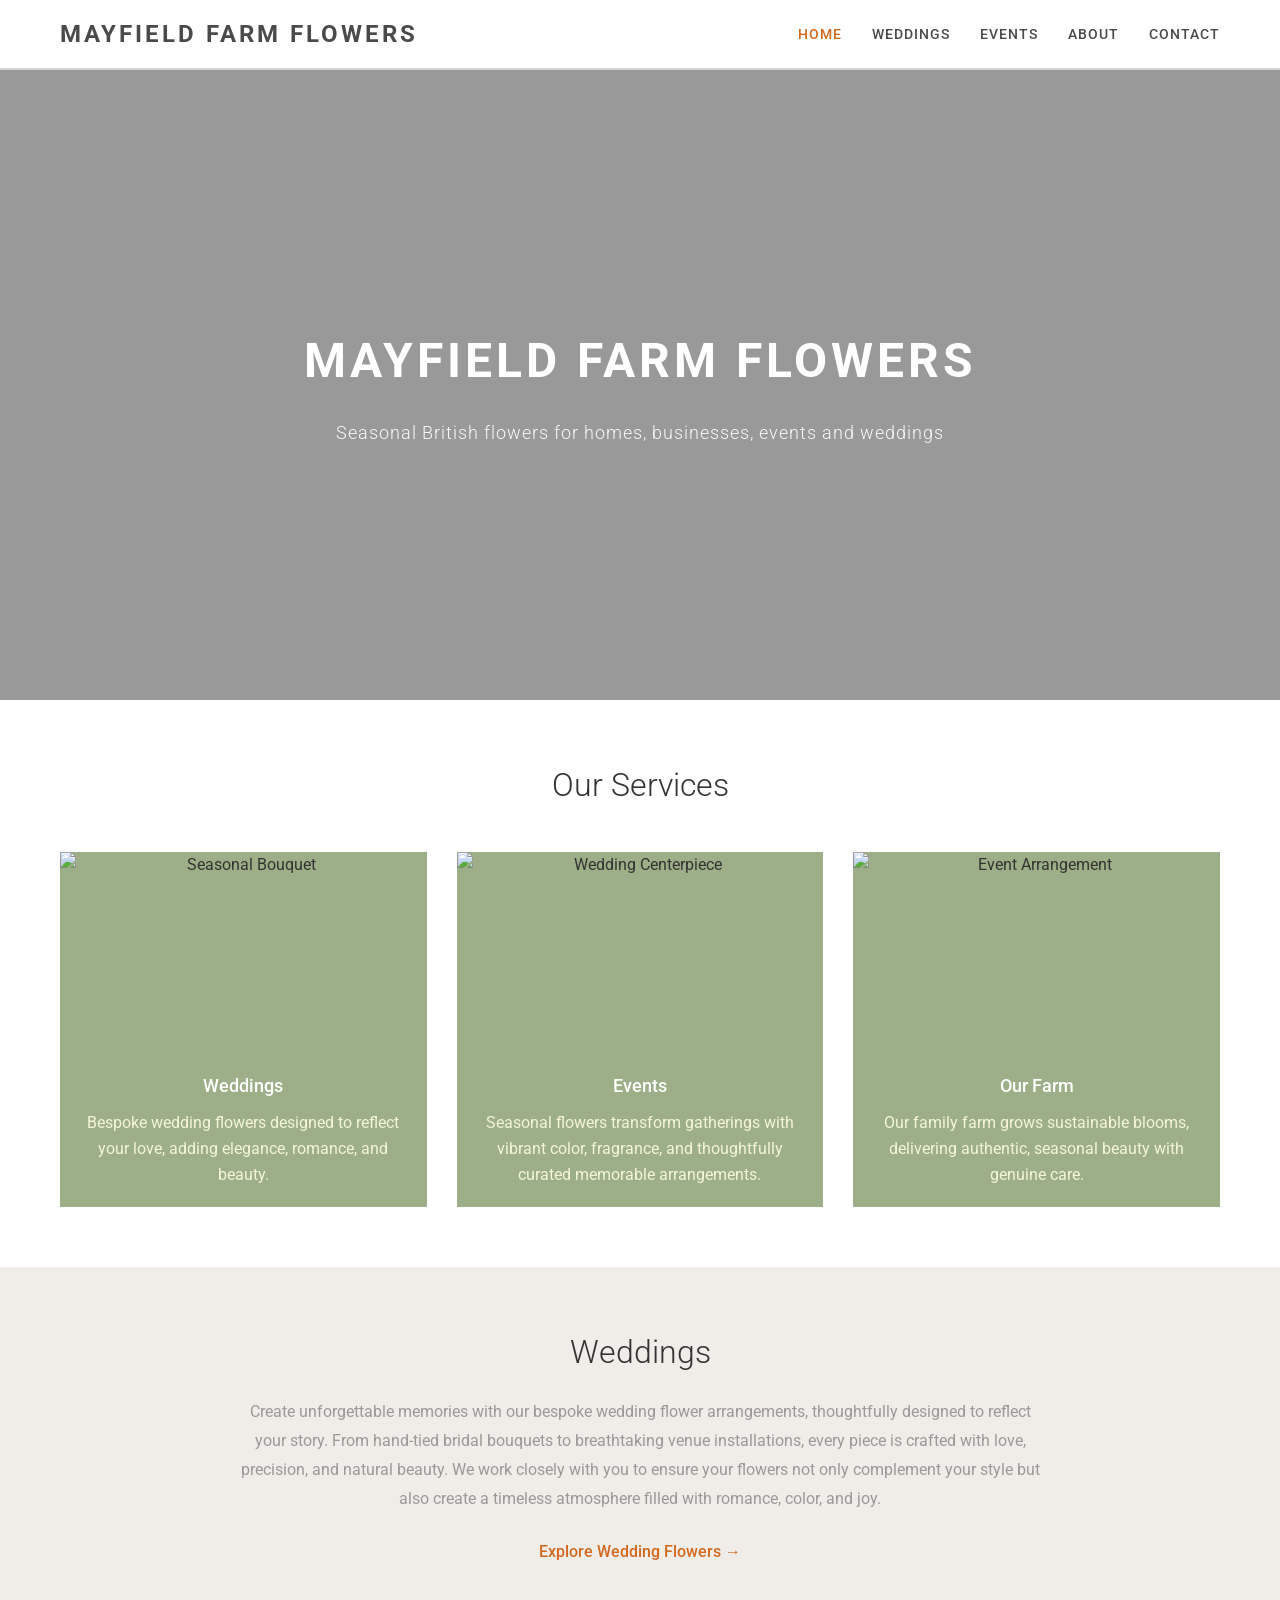
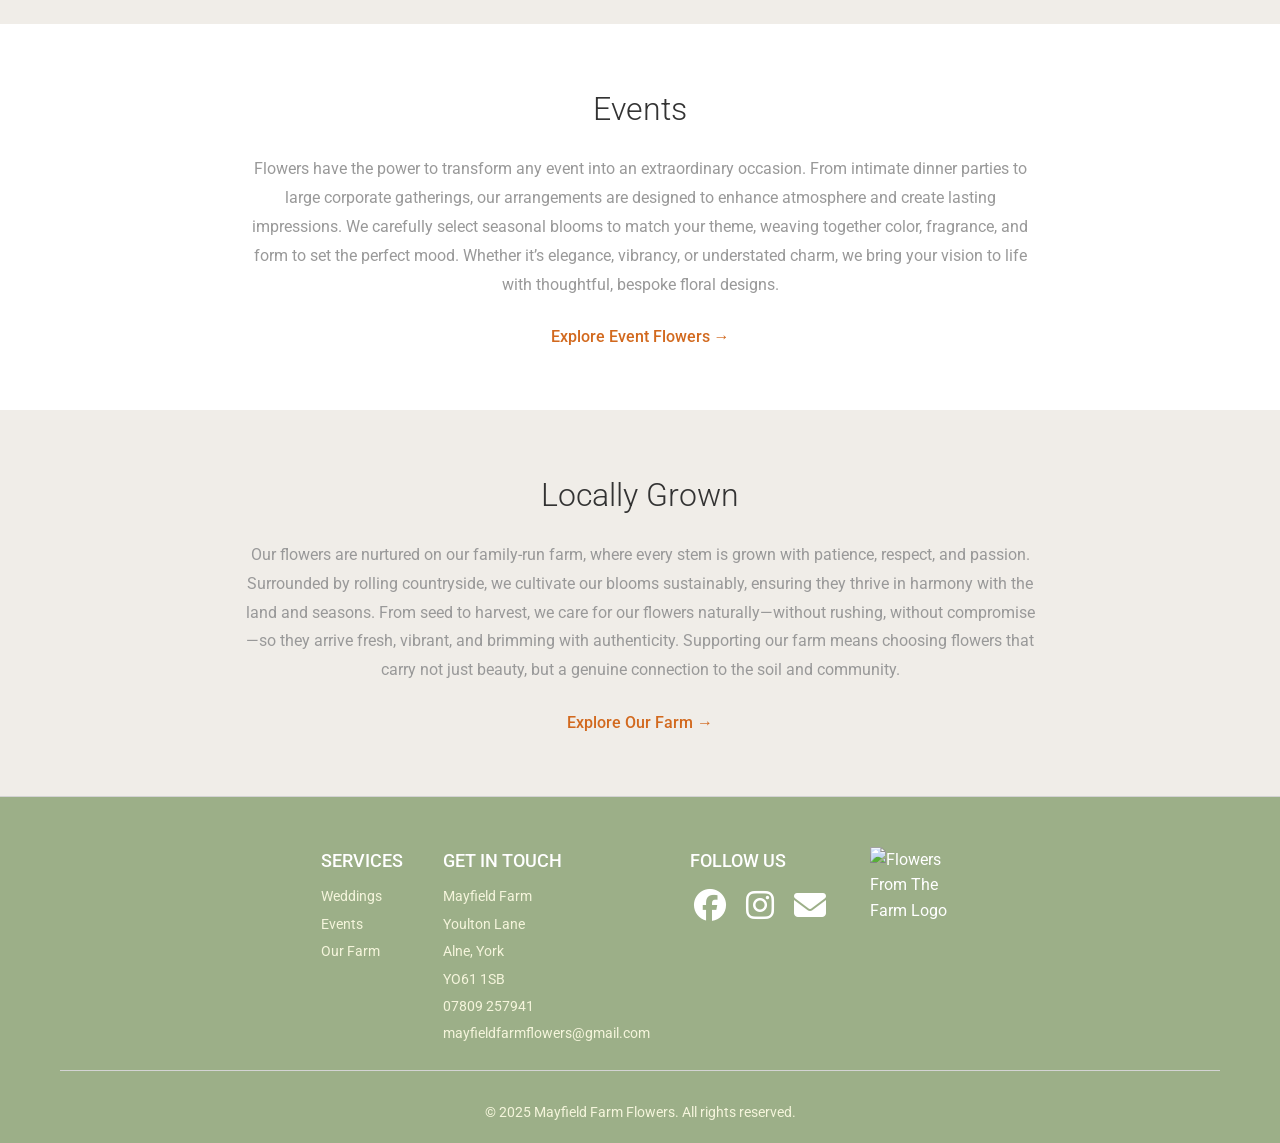
==== commit 4112dd33: "Added email icon to footer pages" ====
--- a/docs/index.html
+++ b/docs/index.html
@@ -156,6 +156,8 @@
                     <div class="social-icons">
                         <a href="https://www.facebook.com/profile.php?id=100090443524402" target="_blank" aria-label="Facebook"><i class="fa-brands fa-facebook"></i></a>
                         <a href="https://www.instagram.com/mayfield_farm_flowers?igsh=cmhmNHR6N3Zvd2x4" target="_blank" aria-label="Instagram"><i class="fa-brands fa-instagram"></i></a>
+                        <a href="mailto:mayfieldfarmflowers@gmail.com" target="_blank" aria-label="Email"><i
+                            class="fa-solid fa-envelope"></i></a>
                     </div>
                 </div>
                 <div class="footer-section">
